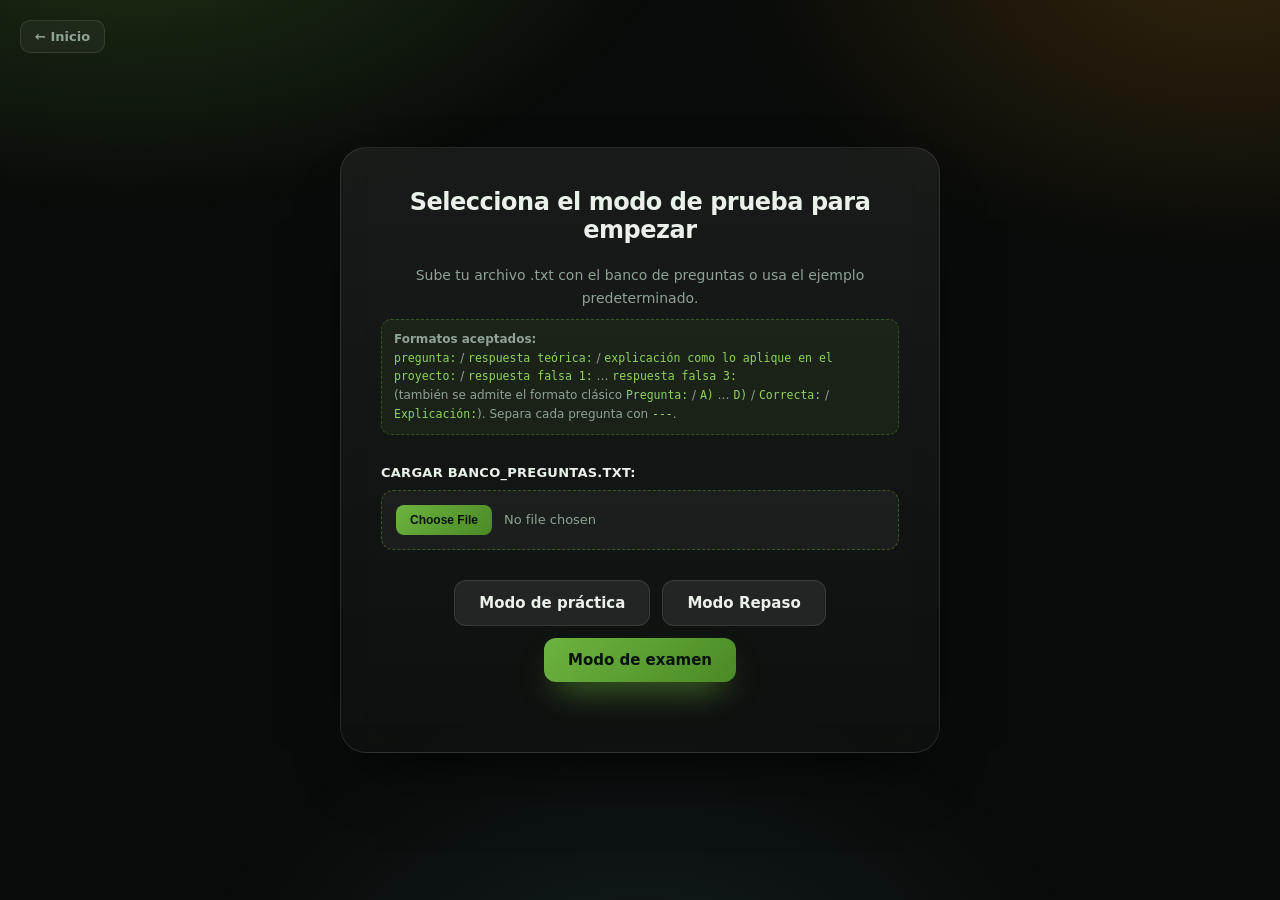
==== examen.html @ 749e82bc "feat: add Spring Java Study Hub with exam simulator and 3D flashcards" ====
<!DOCTYPE html>
<html lang="es">
<head>
    <meta charset="UTF-8">
    <meta name="viewport" content="width=device-width, initial-scale=1.0">
    <title>Simulador de Examen Udemy</title>
    <style>
        /* ============================================================
           PALETA SPRING BOOT · JAVA (dark theme)
           ============================================================ */
        :root {
            --spring: #6DB33F;
            --spring-2: #8FD45E;
            --spring-dark: #4A8A26;
            --java: #F89820;
            --java-2: #FFB454;
            --java-blue: #5382A1;

            --bg: #080B09;
            --surface: rgba(255,255,255,.045);
            --surface-2: rgba(255,255,255,.08);
            --border: rgba(255,255,255,.10);
            --text: #E9F1EA;
            --muted: #8FA396;
            --danger: #E5484D;
            --danger-text: #FF8A8E;

            --udemy-purple: var(--spring);
            --udemy-purple-hover: var(--spring-dark);
            --bg-gray: var(--bg);
            --sidebar-bg: #0b0f0c;
            --text-main: var(--text);
            --text-light: var(--muted);
            --correct-bg: rgba(109,179,63,.15);
            --correct-border: var(--spring);
            --correct-text: var(--spring-2);
            --incorrect-bg: rgba(229,72,77,.15);
            --incorrect-border: var(--danger);
            --incorrect-text: var(--danger-text);
            --border-color: var(--border);
        }

        * {
            box-sizing: border-box;
            margin: 0;
            padding: 0;
            font-family: ui-sans-serif, system-ui, -apple-system, "Segoe UI",
                         Roboto, "Helvetica Neue", Arial, sans-serif;
        }

        html, body { height: 100%; }

        body {
            background-color: var(--bg);
            color: var(--text);
            height: 100vh;
            display: flex;
            flex-direction: column;
            -webkit-font-smoothing: antialiased;
            overflow-x: hidden;
        }

        body::before {
            content: "";
            position: fixed;
            inset: 0;
            z-index: 0;
            pointer-events: none;
            background:
                radial-gradient(900px 520px at 10% -12%, rgba(109,179,63,.24), transparent 62%),
                radial-gradient(820px 520px at 96% -6%, rgba(248,152,32,.18), transparent 62%),
                radial-gradient(760px 620px at 50% 118%, rgba(83,130,161,.16), transparent 62%);
        }

        body > * {
            position: relative;
            z-index: 1;
        }

        * { scrollbar-width: thin; scrollbar-color: rgba(109,179,63,.4) transparent; }
        ::-webkit-scrollbar { width: 8px; height: 8px; }
        ::-webkit-scrollbar-thumb {
            background: rgba(109,179,63,.45);
            border-radius: 99px;
        }
        ::-webkit-scrollbar-track { background: transparent; }

        /* ============================================================
           BOTÓN VOLVER AL INICIO  (NUEVO)
           ============================================================ */
        .back-link {
            color: var(--muted);
            text-decoration: none;
            font-size: 13px;
            font-weight: 700;
            padding: 8px 14px;
            border-radius: 10px;
            background: var(--surface);
            border: 1px solid var(--border);
            display: inline-block;
            transition: background .18s, color .18s, border-color .18s;
        }
        .back-link:hover {
            background: var(--surface-2);
            color: var(--text);
            border-color: rgba(255,255,255,.22);
        }

        /* ============================================================
           PANTALLA DE CONFIGURACIÓN
           ============================================================ */
        #setup-screen {
            display: flex;
            flex-direction: column;
            align-items: center;
            justify-content: center;
            height: 100vh;
            padding: 20px;
            text-align: center;
            position: relative;   /* ← NUEVO: para anclar el botón Inicio */
        }

        .setup-box {
            background: linear-gradient(180deg, rgba(255,255,255,.065), rgba(255,255,255,.022));
            border: 1px solid var(--border);
            padding: 40px;
            border-radius: 26px;
            backdrop-filter: blur(18px);
            -webkit-backdrop-filter: blur(18px);
            box-shadow: 0 34px 70px -38px rgba(0,0,0,.95);
            max-width: 600px;
            width: 100%;
            animation: fadeIn .5s cubic-bezier(.4,.05,.2,1) both;
        }

        .setup-box h1 {
            margin-bottom: 20px;
            font-size: 1.5rem;
            font-weight: 800;
            letter-spacing: -.02em;
            color: var(--text);
        }

        .setup-box p {
            margin-bottom: 30px;
            color: var(--muted);
            font-size: 14px;
            line-height: 1.6;
        }

        .format-hint {
            display: block;
            margin-top: 10px;
            padding: 10px 12px;
            font-size: 12px;
            line-height: 1.55;
            color: var(--muted);
            background: rgba(109,179,63,.07);
            border: 1px dashed rgba(109,179,63,.35);
            border-radius: 10px;
            text-align: left;
        }
        .format-hint code {
            color: var(--spring-2);
            font-family: ui-monospace, SFMono-Regular, Menlo, Consolas, monospace;
            font-size: 11.5px;
        }

        .btn-container {
            display: flex;
            flex-wrap: wrap;
            gap: 12px;
            justify-content: center;
            margin-bottom: 30px;
        }

        /* ============================================================
           BOTONES
           ============================================================ */
        button {
            cursor: pointer;
            border: none;
            border-radius: 12px;
            font-weight: 700;
            padding: 13px 24px;
            font-size: 15px;
            transition: transform .14s, box-shadow .22s, background .22s,
                        opacity .22s, border-color .22s;
            -webkit-tap-highlight-color: transparent;
        }

        button:active:not(:disabled) { transform: scale(.977); }

        button:disabled {
            cursor: not-allowed;
            opacity: .35;
        }

        .btn-primary {
            background: linear-gradient(135deg, var(--spring), var(--spring-dark));
            color: #07130a;
            box-shadow: 0 16px 34px -14px rgba(109,179,63,.95);
        }
        .btn-primary:hover:not(:disabled) {
            box-shadow: 0 20px 40px -14px rgba(109,179,63,1);
        }

        .btn-outline {
            background: var(--surface-2);
            border: 1px solid var(--border);
            color: var(--text);
        }
        .btn-outline:hover:not(:disabled) {
            background: rgba(255,255,255,.13);
            border-color: rgba(255,255,255,.22);
        }

        /* ============================================================
           INPUT FILE
           ============================================================ */
        .file-input-container {
            margin-top: 20px;
            text-align: left;
        }

        .file-input-container label {
            display: block;
            margin-bottom: 10px;
            font-size: 13px;
            font-weight: 800;
            color: var(--text);
            letter-spacing: .02em;
            text-transform: uppercase;
        }

        input[type="file"] {
            color: var(--muted);
            font-size: 13px;
            width: 100%;
            background: var(--surface);
            border: 1.5px dashed rgba(109,179,63,.4);
            border-radius: 12px;
            padding: 14px;
            cursor: pointer;
            transition: border-color .2s, background .2s;
        }
        input[type="file"]:hover {
            border-color: var(--spring);
            background: rgba(109,179,63,.08);
        }
        input[type="file"]::file-selector-button {
            background: linear-gradient(135deg, var(--spring), var(--spring-dark));
            color: #07130a;
            border: none;
            border-radius: 8px;
            padding: 8px 14px;
            font-weight: 800;
            font-size: 12px;
            cursor: pointer;
            margin-right: 12px;
            transition: box-shadow .2s;
        }
        input[type="file"]::file-selector-button:hover {
            box-shadow: 0 8px 20px -8px rgba(109,179,63,.85);
        }

        /* ============================================================
           PANTALLA DEL QUIZ
           ============================================================ */
        #quiz-screen {
            display: none;
            flex: 1;
            overflow: hidden;
        }

        .quiz-layout {
            display: flex;
            height: 100%;
        }

        .sidebar {
            width: 300px;
            background: linear-gradient(180deg, rgba(255,255,255,.03), rgba(255,255,255,.01));
            border-right: 1px solid var(--border);
            color: var(--text);
            display: flex;
            flex-direction: column;
            overflow-y: auto;
            user-select: none;
        }

        .sidebar-header {
            padding: 18px 20px;
            border-bottom: 1px solid var(--border);
            font-size: 12px;
            font-weight: 800;
            letter-spacing: .12em;
            text-transform: uppercase;
            color: var(--muted);
        }

        .question-list {
            list-style: none;
        }

        .question-item {
            padding: 15px 20px;
            border-bottom: 1px solid var(--border);
            font-size: 14px;
            display: flex;
            align-items: center;
            gap: 12px;
            color: var(--text);
            transition: background .18s;
        }
        .question-item:hover { background: var(--surface); }

        .question-item.clickable {
            cursor: pointer;
        }
        .question-item.clickable:hover {
            background: var(--surface-2);
        }

        .question-item.active {
            background: var(--surface-2);
            box-shadow: inset 3px 0 0 var(--spring);
        }

        .status-icon {
            width: 16px;
            height: 16px;
            border-radius: 50%;
            border: 1px solid rgba(255,255,255,.3);
            display: inline-block;
            flex-shrink: 0;
            transition: background .2s, border-color .2s, box-shadow .2s;
        }
        .status-icon.correct {
            background-color: var(--spring);
            border-color: var(--spring);
            box-shadow: 0 0 10px rgba(109,179,63,.6);
        }
        .status-icon.incorrect {
            background-color: var(--danger);
            border-color: var(--danger);
            box-shadow: 0 0 10px rgba(229,72,77,.6);
        }

        .main-content {
            flex: 1;
            display: flex;
            flex-direction: column;
            background: transparent;
            position: relative;
            overflow: hidden;
        }

        .top-bar {
            padding: 15px 30px;
            border-bottom: 1px solid var(--border);
            display: flex;
            justify-content: space-between;
            align-items: center;
            background: transparent;
        }

        .mode-indicator {
            font-size: 11px;
            font-weight: 800;
            letter-spacing: .06em;
            padding: 6px 12px;
            border-radius: 999px;
            background-color: #eceb98;
            color: #3d3c0a;
        }

        .progress-container {
            display: flex;
            align-items: center;
            gap: 15px;
            font-size: 14px;
            color: var(--muted);
            font-weight: 600;
        }

        .progress-bar-bg {
            width: 200px;
            height: 8px;
            background: rgba(255,255,255,.075);
            border-radius: 999px;
            overflow: hidden;
        }

        .progress-bar-fill {
            height: 100%;
            background: linear-gradient(90deg, var(--spring), var(--java));
            box-shadow: 0 0 18px rgba(109,179,63,.75);
            width: 0%;
            border-radius: 999px;
            transition: width .4s cubic-bezier(.4,.05,.2,1);
        }

        .question-area {
            flex: 1;
            padding: 40px;
            overflow-y: auto;
            max-width: 900px;
            margin: 0 auto;
            width: 100%;
        }

        .question-text {
            font-size: 20px;
            font-weight: 800;
            margin-bottom: 30px;
            letter-spacing: -.01em;
            line-height: 1.4;
            color: var(--text);
        }

        .options-list {
            list-style: none;
            display: flex;
            flex-direction: column;
            gap: 15px;
        }

        .option-item {
            border: 1px solid var(--border);
            border-radius: 14px;
            padding: 15px 20px;
            cursor: pointer;
            display: flex;
            align-items: flex-start;
            gap: 15px;
            background: var(--surface);
            transition: background .18s, border-color .18s, transform .14s;
        }

        .option-item:not(.selected-practice):not(.incorrect-practice):not(.selected-exam):hover {
            background: var(--surface-2);
            border-color: rgba(255,255,255,.2);
            transform: translateY(-1px);
        }

        .option-radio {
            width: 20px;
            height: 20px;
            border-radius: 50%;
            border: 2px solid var(--muted);
            margin-top: 2px;
            flex-shrink: 0;
            position: relative;
            transition: background .18s, border-color .18s;
        }

        .option-item.selected-temp {
            background: rgba(109,179,63,.10);
            border-color: var(--spring);
        }
        .option-item.selected-temp .option-radio {
            border-color: var(--spring);
        }
        .option-item.selected-temp .option-radio::after {
            content: '';
            position: absolute;
            top: 4px; left: 4px; right: 4px; bottom: 4px;
            border-radius: 50%;
            background-color: var(--spring);
        }

        .option-item.selected-practice {
            background: rgba(109,179,63,.15);
            border-color: var(--spring);
        }
        .option-item.selected-practice .option-radio {
            border-color: var(--spring);
            background-color: var(--spring);
        }
        .option-item.selected-practice .option-radio::after {
            content: '';
            position: absolute;
            top: 4px; left: 4px; right: 4px; bottom: 4px;
            border-radius: 50%;
            background-color: white;
        }

        .option-item.incorrect-practice {
            background: rgba(229,72,77,.15);
            border-color: var(--danger);
        }
        .option-item.incorrect-practice .option-radio {
            border-color: var(--danger);
        }

        .option-item.selected-exam {
            background: rgba(255,255,255,.08);
            border-color: rgba(255,255,255,.3);
        }
        .option-item.selected-exam .option-radio {
            border-color: var(--text);
            background-color: var(--text);
        }
        .option-item.selected-exam .option-radio::after {
            content: '';
            position: absolute;
            top: 4px; left: 4px; right: 4px; bottom: 4px;
            border-radius: 50%;
            background-color: #080B09;
        }

        .option-text {
            font-size: 16px;
            line-height: 1.5;
            color: var(--text);
        }

        /* ============================================================
           FEEDBACK
           ============================================================ */
        .feedback-container {
            display: none;
            margin-top: 30px;
            border: 1px solid var(--border);
            border-radius: 14px;
            overflow: hidden;
            background: var(--surface);
            animation: fadeIn .35s ease both;
        }

        .feedback-header {
            padding: 15px 20px;
            background: rgba(109,179,63,.15);
            color: var(--spring-2);
            font-weight: 800;
            display: flex;
            align-items: center;
            gap: 10px;
            border-bottom: 1px solid var(--border);
        }
        .feedback-header.incorrect {
            background: rgba(229,72,77,.15);
            color: var(--danger-text);
        }

        .feedback-body {
            padding: 20px;
            background: transparent;
            color: var(--text);
            line-height: 1.6;
        }

        .feedback-explanation {
            margin-top: 15px;
            padding-top: 15px;
            border-top: 1px solid var(--border);
            font-size: 14px;
            line-height: 1.6;
            color: var(--muted);
        }

        .bottom-bar {
            padding: 15px 30px;
            border-top: 1px solid var(--border);
            display: flex;
            justify-content: flex-end;
            gap: 15px;
            background: transparent;
        }

        /* ============================================================
           PANTALLA DE RESULTADOS
           ============================================================ */
        #results-screen {
            display: none;
            flex: 1;
            padding: 40px;
            overflow-y: auto;
            background: transparent;
        }

        .results-container {
            max-width: 800px;
            margin: 0 auto;
            background: linear-gradient(180deg, rgba(255,255,255,.065), rgba(255,255,255,.022));
            border: 1px solid var(--border);
            padding: 40px;
            border-radius: 26px;
            backdrop-filter: blur(18px);
            -webkit-backdrop-filter: blur(18px);
            box-shadow: 0 34px 70px -38px rgba(0,0,0,.95);
            animation: fadeIn .5s cubic-bezier(.4,.05,.2,1) both;
        }

        .results-header {
            text-align: center;
            margin-bottom: 40px;
        }

        .results-header h2 {
            font-size: 1.5rem;
            font-weight: 800;
            letter-spacing: -.02em;
            margin-bottom: 20px;
        }

        .results-container h3 {
            font-size: 1.15rem;
            font-weight: 800;
            letter-spacing: -.01em;
            margin-bottom: 10px;
            color: var(--text);
        }

        .score-circle {
            width: 150px;
            height: 150px;
            border-radius: 50%;
            border: 8px solid var(--spring);
            display: flex;
            flex-direction: column;
            align-items: center;
            justify-content: center;
            margin: 0 auto 20px;
            animation: pulseGlow 2.5s ease-in-out infinite;
        }

        .score-number {
            font-size: 40px;
            font-weight: 800;
            color: var(--spring-2);
            letter-spacing: -.02em;
        }

        .score-circle span {
            color: var(--muted) !important;
        }

        #score-text {
            color: var(--muted);
            line-height: 1.6;
            font-size: 14px;
        }

        .review-list {
            margin-top: 30px;
            display: flex;
            flex-direction: column;
            gap: 20px;
        }

        .review-item {
            border: 1px solid var(--border);
            border-radius: 14px;
            padding: 20px;
            background: var(--surface);
        }

        .review-item.correct-border   { border-left: 5px solid var(--spring); }
        .review-item.incorrect-border { border-left: 5px solid var(--danger); }

        .review-question {
            font-weight: 800;
            margin-bottom: 15px;
            color: var(--text);
            line-height: 1.5;
        }

        .review-answer {
            font-size: 14px;
            margin-bottom: 5px;
            color: var(--text);
            line-height: 1.55;
        }
        .review-answer.correct   { color: var(--spring-2); }
        .review-answer.incorrect { color: var(--danger-text); }

        /* ============================================================
           PAGINACIÓN
           ============================================================ */
        .pagination-controls {
            display: flex;
            justify-content: center;
            align-items: center;
            gap: 8px;
            margin-top: 30px;
            flex-wrap: wrap;
        }

        .page-btn {
            padding: 8px 14px;
            border: 1px solid var(--border);
            background: var(--surface);
            border-radius: 8px;
            cursor: pointer;
            font-size: 14px;
            font-weight: 500;
            color: var(--text);
            transition: background .18s, border-color .18s, transform .14s;
        }

        .page-btn:hover:not(:disabled) {
            background: var(--surface-2);
            border-color: rgba(255,255,255,.22);
        }

        .page-btn.active {
            background: linear-gradient(135deg, var(--spring), var(--spring-dark));
            color: #07130a;
            border-color: var(--spring);
            font-weight: 800;
            box-shadow: 0 10px 22px -10px rgba(109,179,63,.85);
        }

        .page-btn:disabled {
            opacity: .35;
            cursor: not-allowed;
        }

        /* ============================================================
           ANIMACIONES
           ============================================================ */
        @keyframes fadeIn {
            from { opacity: 0; transform: translateY(12px); }
            to   { opacity: 1; transform: translateY(0); }
        }

        @keyframes pulseGlow {
            0%, 100% { box-shadow: 0 0 40px -8px rgba(109,179,63,.5); }
            50%      { box-shadow: 0 0 60px -8px rgba(109,179,63,.85); }
        }

        /* ============================================================
           RESPONSIVE
           ============================================================ */
        @media (max-width: 768px) {
            .sidebar { width: 220px; }
            .question-area { padding: 24px; }
            .top-bar, .bottom-bar { padding: 12px 18px; }
        }

        @media (max-width: 600px) {
            .sidebar { display: none; }
            .btn-container { flex-direction: column; }
            .setup-box { padding: 26px; }
            .results-container { padding: 24px; }
            .question-area { padding: 20px; }
            .question-text { font-size: 17px; }
            .progress-bar-bg { width: 100px; }
            .score-circle { width: 120px; height: 120px; }
            .score-number { font-size: 32px; }
        }
    </style>
</head>
<body>

    <!-- Pantalla de Inicio -->
    <div id="setup-screen">
        <!-- NUEVO: Botón volver al index -->
        <a href="index.html" class="back-link"
           style="position:absolute; top:20px; left:20px;">← Inicio</a>

        <div class="setup-box">
            <h1>Selecciona el modo de prueba para empezar</h1>
            <p>
                Sube tu archivo .txt con el banco de preguntas o usa el ejemplo predeterminado.
                <span class="format-hint">
                    <strong>Formatos aceptados:</strong><br>
                    <code>pregunta:</code> / <code>respuesta teórica:</code> /
                    <code>explicación como lo aplique en el proyecto:</code> /
                    <code>respuesta falsa 1:</code> … <code>respuesta falsa 3:</code><br>
                    (también se admite el formato clásico <code>Pregunta:</code> /
                    <code>A)</code> … <code>D)</code> / <code>Correcta:</code> / <code>Explicación:</code>).
                    Separa cada pregunta con <code>---</code>.
                </span>
            </p>

            <div class="file-input-container">
                <label for="file-upload">Cargar banco_preguntas.txt:</label>
                <input type="file" id="file-upload" accept=".txt">
            </div>

            <div class="btn-container" style="margin-top: 30px;">
                <button class="btn-outline" onclick="startQuiz('practice')">Modo de práctica</button>
                <button class="btn-outline" onclick="startQuiz('review')">Modo Repaso</button>
                <button class="btn-primary" onclick="startQuiz('exam')">Modo de examen</button>
            </div>
        </div>
    </div>

    <!-- Pantalla del Quiz -->
    <div id="quiz-screen">
        <div class="quiz-layout">
            <div class="sidebar">
                <div class="sidebar-header">
                    <span id="sidebar-title">Progreso de la prueba</span>
                </div>
                <ul class="question-list" id="question-list">
                </ul>
            </div>

            <div class="main-content">
                <div class="top-bar">
                    <span class="mode-indicator" id="mode-indicator">Modo de práctica (beta)</span>
                    <div class="progress-container">
                        <span id="progress-text">0/0</span>
                        <div class="progress-bar-bg">
                            <div class="progress-bar-fill" id="progress-fill"></div>
                        </div>
                        <button class="btn-outline" style="padding: 6px 12px; font-size: 14px;" onclick="finishQuiz()">Acabar prueba</button>
                    </div>
                </div>

                <div class="question-area" id="question-area">
                </div>

                <div class="bottom-bar">
                    <button class="btn-outline" id="select-btn" onclick="confirmSelection()">Seleccionar</button>
                    <button class="btn-primary" id="next-btn" onclick="nextQuestion()">Siguiente pregunta &rarr;</button>
                </div>
            </div>
        </div>
    </div>

    <!-- Pantalla de Resultados -->
    <div id="results-screen">
        <div class="results-container">
            <div class="results-header">
                <h2>Resultados de la prueba</h2>
                <div class="score-circle">
                    <span class="score-number" id="final-score">0%</span>
                    <span style="font-size: 14px; color: var(--text-light);">Puntuación</span>
                </div>
                <p id="score-text">Has acertado 0 de 0 preguntas.</p>
            </div>

            <h3>Revisión de respuestas</h3>
            <div class="review-list" id="review-list">
            </div>

            <div class="pagination-controls" id="pagination-controls">
            </div>

            <!-- NUEVO: Botón Volver al inicio junto a "Volver a empezar" -->
            <div style="text-align: center; margin-top: 30px; display: flex; gap: 12px;
                        justify-content: center; flex-wrap: wrap;">
                <a href="index.html" class="back-link"
                   style="padding: 13px 24px; font-size: 15px;">← Volver al inicio</a>
                <button class="btn-primary" onclick="location.reload()">Volver a empezar</button>
            </div>
        </div>
    </div>

    <script>
        // --- DATOS DE EJEMPLO ---
        const DEFAULT_DATA = `pregunta: ¿Qué diferencia hay entre una interfaz y una clase abstracta? ¿Por qué usaste interfaces para los servicios?

respuesta teórica: Una interfaz define un contrato (solo firmas) y permite herencia múltiple; una clase abstracta puede tener estado y lógica compartida, pero solo permite herencia simple. Se usa interfaz cuando se quiere desacoplar el contrato de la implementación y permitir varias implementaciones o mocks.

explicación como lo aplique en el proyecto: Definí AerolineaService, ClienteService, VentaService, etc., como interfaces y su implementación en service/impl/*Impl.java. Esto permitió que los controllers dependan del contrato y no de la implementación, facilitando tests (Mockito mockea la interfaz) y el principio de inversión de dependencias (SOLID).

respuesta falsa 1: Una interfaz y una clase abstracta son casi lo mismo; la diferencia principal es que la clase abstracta permite herencia múltiple y la interfaz solo herencia simple. Por eso usé interfaces para los servicios: así podía heredar de varias clases abstractas y reutilizar código.

respuesta falsa 2: La interfaz sirve para definir atributos y constructores compartidos, mientras que la clase abstracta solo tiene métodos sin cuerpo. Usé interfaces en los servicios porque Spring solo puede inyectar interfaces y no clases concretas.

respuesta falsa 3: Una clase abstracta es mejor para desacoplar porque permite instanciarse directamente, y la interfaz solo sirve para documentar. Usé interfaces porque Mockito no puede mockear clases abstractas y necesitaba obligatoriamente mocks en todos los servicios.

---

pregunta: ¿Por qué usas record para los DTOs y no clases tradicionales?

respuesta teórica: record (Java 16+) es un tipo inmutable que genera automáticamente constructor, equals, hashCode y toString. Ideal para DTOs que solo transportan datos y no deben mutarse.

explicación como lo aplique en el proyecto: Todos los *Request y *Response (AerolineaRequest, VentaResponse, LoginResponse, PageResponse<T>, etc.) son record. Así los DTOs son inmutables por diseño, más legibles y con menos boilerplate. Ejemplo: public record LoginResponse(String token, String type, Long userId, ...) {}. Los *FilterRequest también son records porque solo agrupan parámetros de búsqueda.

respuesta falsa 1: Uso record porque es una clase mutable más liviana que una clase tradicional; genera setters automáticamente y permite cambiar los datos del DTO después de crearlo, lo cual es cómodo para actualizar respuestas.

respuesta falsa 2: Uso record porque reemplaza a las entidades JPA y evita tener que anotar con @Entity; así el DTO se guarda directo en la base de datos y no necesito mapper. Además, record no genera equals ni hashCode, lo que lo hace más rápido.

respuesta falsa 3: Uso record porque permite herencia múltiple y tiene constructores telescópicos automáticos. Es ideal para DTOs mutables con muchos campos, y como no tiene toString, evita exponer datos sensibles en logs.

---`;

        // --- ESTADO GLOBAL ---
        let questions = [];
        let currentQuestionIndex = 0;
        let userAnswers = [];
        let tempUserAnswers = [];
        let quizMode = 'practice';

        let reviewPage = 1;
        const itemsPerPage = 5;

        document.getElementById('file-upload').addEventListener('change', function(e) {
            const file = e.target.files[0];
            if (!file) return;

            const reader = new FileReader();
            reader.onload = function(e) {
                const text = e.target.result;
                parseQuestions(text);
                if (questions.length === 0) {
                    alert('No se encontraron preguntas válidas en el archivo. Revisa el formato.');
                } else {
                    alert(`Archivo cargado correctamente (${questions.length} preguntas). Ya puedes iniciar el modo de práctica, repaso o examen.`);
                }
            };
            reader.readAsText(file);
        });

        function parseQuestions(text) {
            questions = [];
            const normalized = text.replace(/\r\n?/g, '\n');
            const blocks = normalized.split(/\n\s*-{3,}\s*(?=\n|$)/);

            blocks.forEach(block => {
                if (!block.trim()) return;

                const isNewFormat =
                    /respuesta\s+te[oó]rica\s*:/i.test(block) ||
                    /respuesta\s+falsa/i.test(block);

                const q = isNewFormat
                    ? parseNewFormatBlock(block)
                    : parseOldFormatBlock(block);

                if (q && q.question && q.options.length >= 2) {
                    questions.push(q);
                }
            });
        }

        function parseNewFormatBlock(block) {
            const data = {
                question: '',
                theory: '',
                explanation: '',
                falses: []
            };

            let currentField = null;

            const appendToCurrent = (extra) => {
                if (currentField === 'question')      data.question      += ' ' + extra;
                else if (currentField === 'theory')    data.theory        += ' ' + extra;
                else if (currentField === 'explanation') data.explanation += ' ' + extra;
                else if (currentField === 'false' && data.falses.length) {
                    data.falses[data.falses.length - 1] += ' ' + extra;
                }
            };

            block.split('\n').forEach(raw => {
                const line = raw.trim();
                if (!line) return;
                if (/^-{3,}$/.test(line)) return;

                let m;

                if ((m = line.match(/^pregunta\s*:\s*(.*)$/i))) {
                    currentField = 'question';
                    data.question = m[1].trim();
                    return;
                }

                if ((m = line.match(/^respuesta\s+te[oó]rica\s*:\s*(.*)$/i))) {
                    currentField = 'theory';
                    data.theory = m[1].trim();
                    return;
                }

                if ((m = line.match(/^explicaci[oó]n(\s+como\s+lo\s+apliqu[eé]\s+en\s+el\s+proyecto)?\s*:\s*(.*)$/i))) {
                    currentField = 'explanation';
                    data.explanation = m[2].trim();
                    return;
                }

                if ((m = line.match(/^respuesta\s+falsa(?:\s*\d+)?\s*:\s*(.*)$/i))) {
                    currentField = 'false';
                    data.falses.push(m[1].trim());
                    return;
                }

                if (currentField) appendToCurrent(line);
            });

            if (!data.question || !data.theory) return null;

            const options = [
                { text: data.theory, isCorrect: true },
                ...data.falses
                    .filter(t => t && t.length > 0)
                    .map(t => ({ text: t, isCorrect: false }))
            ];

            return {
                question: data.question,
                options: options,
                explanation: data.explanation || data.theory,
                explanationLabel: 'Aplicación en el proyecto'
            };
        }

        function parseOldFormatBlock(block) {
            const obj = {
                question: '',
                options: [],
                explanation: '',
                explanationLabel: 'Explicación'
            };

            let correctLetter = '';
            let currentField = null;

            block.split('\n').forEach(raw => {
                const line = raw.trim();
                if (!line) return;
                if (/^-{3,}$/.test(line)) return;

                let m;

                if ((m = line.match(/^pregunta\s*:\s*(.*)$/i))) {
                    currentField = 'question';
                    obj.question = m[1].trim();
                } else if ((m = line.match(/^([A-D])\)\s*(.*)$/i))) {
                    currentField = 'option';
                    obj.options.push({
                        letter: m[1].toUpperCase(),
                        text: m[2].trim(),
                        isCorrect: false
                    });
                } else if ((m = line.match(/^correcta\s*:\s*(.*)$/i))) {
                    currentField = 'correct';
                    correctLetter = m[1].trim().toUpperCase().charAt(0);
                } else if ((m = line.match(/^explicaci[oó]n\s*:\s*(.*)$/i))) {
                    currentField = 'explanation';
                    obj.explanation = m[1].trim();
                } else {
                    if (currentField === 'question') {
                        obj.question += ' ' + line;
                    } else if (currentField === 'option' && obj.options.length) {
                        obj.options[obj.options.length - 1].text += ' ' + line;
                    } else if (currentField === 'explanation') {
                        obj.explanation += ' ' + line;
                    }
                }
            });

            obj.options.forEach(opt => {
                if (opt.letter === correctLetter) opt.isCorrect = true;
            });

            if (!obj.question || obj.options.length === 0) return null;

            return obj;
        }

        function shuffleArray(array) {
            for (let i = array.length - 1; i > 0; i--) {
                const j = Math.floor(Math.random() * (i + 1));
                [array[i], array[j]] = [array[j], array[i]];
            }
            return array;
        }

        function startQuiz(mode) {
            quizMode = mode;

            if (questions.length === 0) {
                parseQuestions(DEFAULT_DATA);
            }

            if (questions.length === 0) {
                alert('No hay preguntas cargadas. Sube un archivo .txt válido.');
                return;
            }

            questions = shuffleArray(questions);

            questions.forEach(q => {
                q.options = shuffleArray(q.options);
            });

            userAnswers = new Array(questions.length).fill(null);
            tempUserAnswers = new Array(questions.length).fill(null);
            currentQuestionIndex = 0;

            document.getElementById('setup-screen').style.display = 'none';
            document.getElementById('quiz-screen').style.display = 'flex';

            const modeIndicator = document.getElementById('mode-indicator');
            if (quizMode === 'practice') {
                modeIndicator.textContent = 'Modo de práctica (beta)';
                modeIndicator.style.backgroundColor = '#eceb98';
                modeIndicator.style.color = '#3d3c0a';
            } else if (quizMode === 'review') {
                modeIndicator.textContent = 'Modo Repaso';
                modeIndicator.style.backgroundColor = 'rgba(248,152,32,.15)';
                modeIndicator.style.color = 'var(--java-2)';
            } else {
                modeIndicator.textContent = 'Modo de examen';
                modeIndicator.style.backgroundColor = '#e6f4ea';
                modeIndicator.style.color = '#1e6055';
            }

            renderSidebar();
            renderQuestion();
        }

        function jumpToQuestion(index) {
            if (quizMode !== 'review') return;
            currentQuestionIndex = index;
            renderSidebar();
            renderQuestion();
            document.getElementById('question-area').scrollTop = 0;
        }

        function renderSidebar() {
            const list = document.getElementById('question-list');
            list.innerHTML = '';

            questions.forEach((q, index) => {
                const li = document.createElement('li');

                const clickableClass = quizMode === 'review' ? 'clickable' : '';
                li.className = `question-item ${index === currentQuestionIndex ? 'active' : ''} ${clickableClass}`;

                if (quizMode === 'review') {
                    li.onclick = () => jumpToQuestion(index);
                }

                let statusIcon = '<span class="status-icon"></span>';
                if (userAnswers[index] !== null) {
                    if (quizMode === 'practice') {
                        const selectedOpt = q.options[userAnswers[index]];
                        if (selectedOpt.isCorrect) {
                            statusIcon = '<span class="status-icon correct"></span>';
                        } else {
                            statusIcon = '<span class="status-icon incorrect"></span>';
                        }
                    } else if (quizMode === 'exam') {
                        statusIcon = '<span class="status-icon" style="background-color: var(--spring); border-color: var(--spring);"></span>';
                    }
                }

                li.innerHTML = `
                    ${statusIcon}
                    <div>
                        <div style="font-size: 12px; color: #a1a3a5; margin-bottom: 4px;">Pregunta ${index + 1}</div>
                        <div style="white-space: nowrap; overflow: hidden; text-overflow: ellipsis; max-width: 200px; opacity: 0.8;">${q.question}</div>
                    </div>
                `;
                list.appendChild(li);
            });
        }

        function renderQuestion() {
            const q = questions[currentQuestionIndex];
            const area = document.getElementById('question-area');
            const isConfirmed = userAnswers[currentQuestionIndex] !== null;
            const activeSelection = isConfirmed ? userAnswers[currentQuestionIndex] : tempUserAnswers[currentQuestionIndex];

            document.getElementById('progress-text').textContent = `${currentQuestionIndex + 1}/${questions.length}`;
            document.getElementById('progress-fill').style.width = `${((currentQuestionIndex + 1) / questions.length) * 100}%`;

            let html = `
                <div class="question-text">
                    <span style="font-size: 14px; color: var(--text-light); display: block; margin-bottom: 10px;">Pregunta ${currentQuestionIndex + 1}:</span>
                    ${q.question}
                </div>
                <ul class="options-list">
            `;

            q.options.forEach((opt, index) => {
                let optionClass = 'option-item';

                if (quizMode === 'review') {
                    if (opt.isCorrect) {
                        optionClass += ' selected-practice';
                    }
                } else {
                    if (activeSelection === index) {
                        if (isConfirmed) {
                            if (quizMode === 'practice') {
                                optionClass += opt.isCorrect ? ' selected-practice' : ' incorrect-practice';
                            } else {
                                optionClass += ' selected-exam';
                            }
                        } else {
                            optionClass += ' selected-temp';
                        }
                    } else if (isConfirmed && quizMode === 'practice' && opt.isCorrect) {
                        optionClass += ' selected-practice';
                    }
                }

                html += `
                    <li class="${optionClass}" ${quizMode !== 'review' ? `onclick="selectOption(${index})"` : ''}>
                        <div class="option-radio"></div>
                        <div class="option-text">${opt.text}</div>
                    </li>
                `;
            });

            html += `</ul>`;

            html += `
                <div class="feedback-container" id="feedback-container">
                    <div class="feedback-header" id="feedback-header">
                        <span id="feedback-title">Respuesta correcta</span>
                    </div>
                    <div class="feedback-body">
                        <div id="feedback-correct-answer"></div>
                        <div class="feedback-explanation" id="feedback-explanation"></div>
                    </div>
                </div>
            `;

            area.innerHTML = html;

            const feedbackContainer = document.getElementById('feedback-container');
            const selectBtn = document.getElementById('select-btn');
            const nextBtn = document.getElementById('next-btn');
            const explanationLabel = q.explanationLabel || 'Explicación';

            if (quizMode === 'review') {
                feedbackContainer.style.display = 'block';
                const header = document.getElementById('feedback-header');
                const title = document.getElementById('feedback-title');
                const correctAnswerDiv = document.getElementById('feedback-correct-answer');
                const explanationDiv = document.getElementById('feedback-explanation');

                const correctOpt = q.options.find(o => o.isCorrect);

                header.classList.remove('incorrect');
                title.textContent = 'Respuesta';
                correctAnswerDiv.innerHTML = `<strong>${correctOpt ? correctOpt.text : ''}</strong>`;
                explanationDiv.innerHTML = `<strong>${explanationLabel}</strong><br>${q.explanation}`;

                selectBtn.style.display = 'none';
                nextBtn.disabled = false;

            } else {
                selectBtn.style.display = 'inline-block';
                if (quizMode === 'practice' && isConfirmed) {
                    showFeedback();
                } else {
                    feedbackContainer.style.display = 'none';
                }

                if (isConfirmed) {
                    selectBtn.disabled = true;
                    nextBtn.disabled = false;
                } else {
                    selectBtn.disabled = (activeSelection === null);
                    nextBtn.disabled = true;
                }
            }

            if (currentQuestionIndex === questions.length - 1) {
                nextBtn.textContent = 'Finalizar prueba';
            } else {
                nextBtn.textContent = 'Siguiente pregunta →';
            }
        }

        function selectOption(optionIndex) {
            if (quizMode === 'review') return;
            if (userAnswers[currentQuestionIndex] !== null) return;
            tempUserAnswers[currentQuestionIndex] = optionIndex;
            renderQuestion();
        }

        function confirmSelection() {
            if (quizMode === 'review') return;
            const tempIndex = tempUserAnswers[currentQuestionIndex];
            if (tempIndex === null) return;
            userAnswers[currentQuestionIndex] = tempIndex;
            renderSidebar();
            renderQuestion();
        }

        function showFeedback() {
            const q = questions[currentQuestionIndex];
            const selectedIndex = userAnswers[currentQuestionIndex];
            const selectedOpt = q.options[selectedIndex];
            const correctOpt = q.options.find(o => o.isCorrect);
            const explanationLabel = q.explanationLabel || 'Explicación';

            const container = document.getElementById('feedback-container');
            const header = document.getElementById('feedback-header');
            const title = document.getElementById('feedback-title');
            const correctAnswerDiv = document.getElementById('feedback-correct-answer');
            const explanationDiv = document.getElementById('feedback-explanation');

            container.style.display = 'block';

            if (selectedOpt.isCorrect) {
                header.classList.remove('incorrect');
                title.textContent = 'Respuesta correcta';
                correctAnswerDiv.innerHTML = `<strong>${correctOpt.text}</strong>`;
            } else {
                header.classList.add('incorrect');
                title.textContent = 'Respuesta incorrecta';
                correctAnswerDiv.innerHTML = `<strong>La respuesta correcta es:</strong><br>${correctOpt.text}`;
            }

            explanationDiv.innerHTML = `<strong>${explanationLabel}</strong><br>${q.explanation}`;
        }

        function nextQuestion() {
            if (quizMode !== 'review' && userAnswers[currentQuestionIndex] === null) {
                alert("Por favor, selecciona una respuesta y haz clic en el botón 'Seleccionar' antes de continuar.");
                return;
            }

            if (currentQuestionIndex < questions.length - 1) {
                currentQuestionIndex++;
                renderSidebar();
                renderQuestion();
                document.getElementById('question-area').scrollTop = 0;
            } else {
                finishQuiz();
            }
        }

        function finishQuiz() {
            if (quizMode === 'exam') {
                const unanswered = userAnswers.filter(a => a === null).length;
                if (unanswered > 0) {
                    if (!confirm(`Tienes ${unanswered} preguntas sin responder o sin confirmar. ¿Estás seguro de que quieres finalizar?`)) {
                        return;
                    }
                }
            }

            document.getElementById('quiz-screen').style.display = 'none';
            document.getElementById('results-screen').style.display = 'block';

            if (quizMode === 'review') {
                document.getElementById('final-score').textContent = '100%';
                document.getElementById('score-text').textContent = `Has completado el repaso de las ${questions.length} preguntas.`;
            } else {
                let correctCount = 0;
                questions.forEach((q, index) => {
                    const selectedIndex = userAnswers[index];
                    const selectedOpt = selectedIndex !== null ? q.options[selectedIndex] : null;
                    if (selectedOpt && selectedOpt.isCorrect) correctCount++;
                });

                const scorePercentage = Math.round((correctCount / questions.length) * 100);
                document.getElementById('final-score').textContent = `${scorePercentage}%`;
                document.getElementById('score-text').textContent = `Has acertado ${correctCount} de ${questions.length} preguntas.`;
            }

            reviewPage = 1;
            renderReviewPage();
        }

        function renderReviewPage() {
            const reviewList = document.getElementById('review-list');
            reviewList.innerHTML = '';

            const startIndex = (reviewPage - 1) * itemsPerPage;
            const endIndex = Math.min(startIndex + itemsPerPage, questions.length);

            for (let i = startIndex; i < endIndex; i++) {
                const q = questions[i];
                const selectedIndex = userAnswers[i];
                const selectedOpt = selectedIndex !== null ? q.options[selectedIndex] : null;
                const correctOpt = q.options.find(o => o.isCorrect);
                const explanationLabel = q.explanationLabel || 'Explicación';

                const isCorrect = quizMode === 'review' ? true : (selectedOpt && selectedOpt.isCorrect);

                const div = document.createElement('div');
                div.className = `review-item ${isCorrect ? 'correct-border' : 'incorrect-border'}`;

                let answerHtml = '';

                if (quizMode === 'review') {
                    answerHtml = `<div class="review-answer correct">
                        <strong>Respuesta:</strong> ${correctOpt ? correctOpt.text : ''}
                    </div>`;
                } else if (selectedOpt) {
                    answerHtml = `<div class="review-answer ${isCorrect ? 'correct' : 'incorrect'}">
                        <strong>Tu respuesta:</strong> ${selectedOpt.text}
                    </div>`;
                } else {
                    answerHtml = `<div class="review-answer incorrect"><strong>Tu respuesta:</strong> No respondida</div>`;
                }

                if (!isCorrect && quizMode !== 'review') {
                    answerHtml += `<div class="review-answer correct">
                        <strong>Respuesta correcta:</strong> ${correctOpt ? correctOpt.text : ''}
                    </div>`;
                }

                div.innerHTML = `
                    <div class="review-question">Pregunta ${i + 1}: ${q.question}</div>
                    ${answerHtml}
                    <div class="review-answer" style="margin-top: 10px; color: var(--text-light);">
                        <strong>${explanationLabel}:</strong> ${q.explanation}
                    </div>
                `;
                reviewList.appendChild(div);
            }

            renderPaginationControls();
        }

        function renderPaginationControls() {
            const controls = document.getElementById('pagination-controls');
            controls.innerHTML = '';

            const totalPages = Math.ceil(questions.length / itemsPerPage);

            const prevBtn = document.createElement('button');
            prevBtn.className = 'page-btn';
            prevBtn.textContent = 'Anterior';
            prevBtn.disabled = reviewPage === 1;
            prevBtn.onclick = () => {
                reviewPage--;
                renderReviewPage();
                document.getElementById('results-screen').scrollTop = 0;
            };
            controls.appendChild(prevBtn);

            for (let i = 1; i <= totalPages; i++) {
                const pageBtn = document.createElement('button');
                pageBtn.className = `page-btn ${i === reviewPage ? 'active' : ''}`;
                pageBtn.textContent = i;
                pageBtn.onclick = () => {
                    reviewPage = i;
                    renderReviewPage();
                    document.getElementById('results-screen').scrollTop = 0;
                };
                controls.appendChild(pageBtn);
            }

            const nextBtn = document.createElement('button');
            nextBtn.className = 'page-btn';
            nextBtn.textContent = 'Siguiente';
            nextBtn.disabled = reviewPage === totalPages;
            nextBtn.onclick = () => {
                reviewPage++;
                renderReviewPage();
                document.getElementById('results-screen').scrollTop = 0;
            };
            controls.appendChild(nextBtn);
        }
    </script>
</body>
</html>
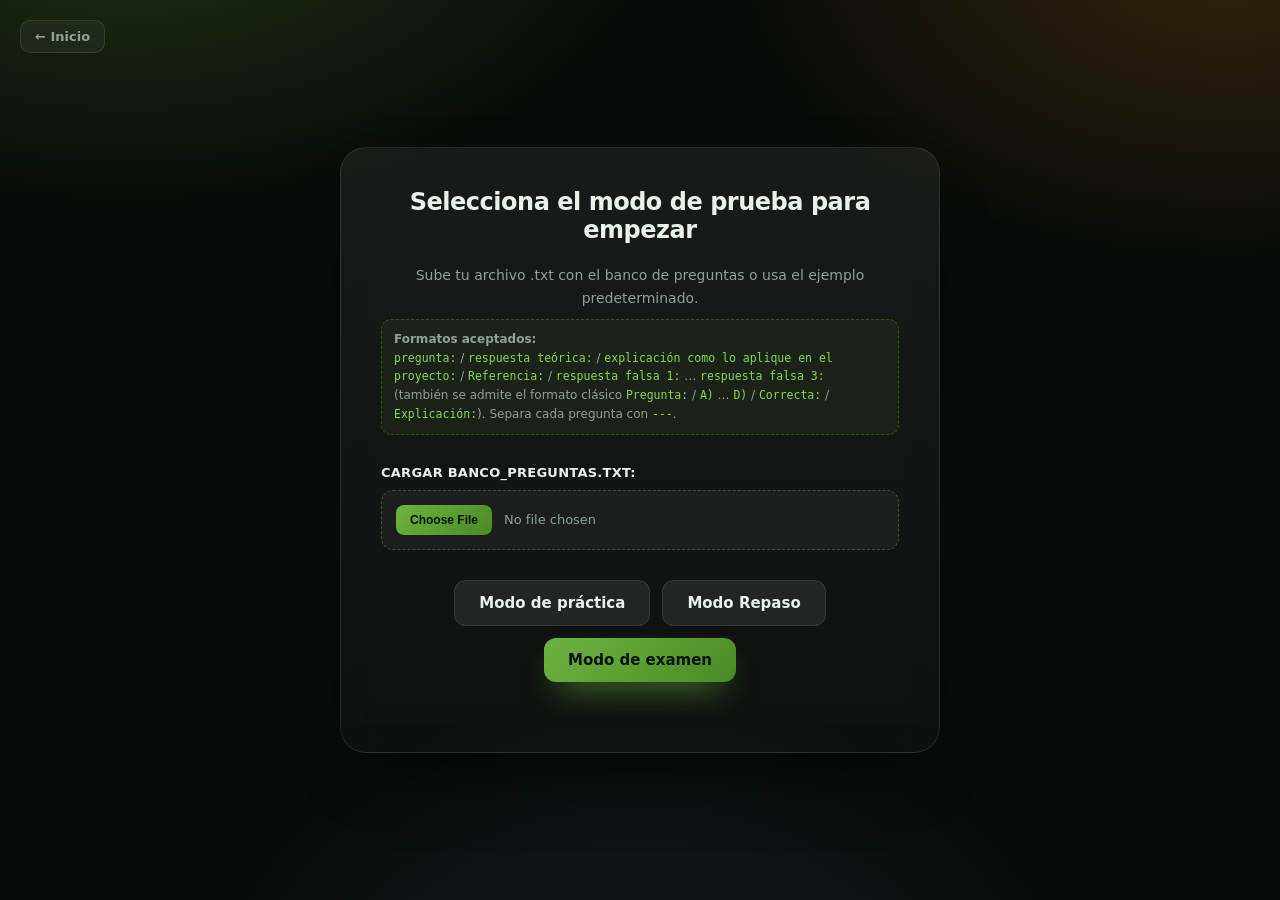
==== commit a9c4e19a: "feat(ui): mostrar bloque Referencia tras la explicación en examen y flashcards" ====
--- a/examen.html
+++ b/examen.html
@@ -86,7 +86,7 @@
         ::-webkit-scrollbar-track { background: transparent; }
 
         /* ============================================================
-           BOTÓN VOLVER AL INICIO  (NUEVO)
+           BOTÓN VOLVER AL INICIO
            ============================================================ */
         .back-link {
             color: var(--muted);
@@ -117,7 +117,7 @@
             height: 100vh;
             padding: 20px;
             text-align: center;
-            position: relative;   /* ← NUEVO: para anclar el botón Inicio */
+            position: relative;
         }
 
         .setup-box {
@@ -551,6 +551,7 @@
             line-height: 1.6;
         }
 
+        /* Bloque explicación: sin borde superior para que quede pegado a la referencia */
         .feedback-explanation {
             margin-top: 15px;
             padding-top: 15px;
@@ -558,6 +559,22 @@
             font-size: 14px;
             line-height: 1.6;
             color: var(--muted);
+        }
+
+        /* Referencia: aparece justo después de la explicación */
+        .feedback-reference {
+            margin-top: 12px;
+            padding: 12px 14px;
+            border-radius: 10px;
+            border: 1px dashed rgba(248,152,32,.45);
+            background: rgba(248,152,32,.07);
+            font-size: 14px;
+            line-height: 1.6;
+            color: var(--java-2);
+        }
+        .feedback-reference strong {
+            color: var(--java-2);
+            font-weight: 800;
         }
 
         .bottom-bar {
@@ -676,6 +693,22 @@
         .review-answer.correct   { color: var(--spring-2); }
         .review-answer.incorrect { color: var(--danger-text); }
 
+        /* Referencia en la revisión: justo después de la explicación */
+        .review-reference {
+            margin-top: 12px;
+            padding: 10px 14px;
+            border-radius: 10px;
+            border: 1px dashed rgba(248,152,32,.45);
+            background: rgba(248,152,32,.07);
+            font-size: 13.5px;
+            line-height: 1.55;
+            color: var(--java-2);
+        }
+        .review-reference strong {
+            color: var(--java-2);
+            font-weight: 800;
+        }
+
         /* ============================================================
            PAGINACIÓN
            ============================================================ */
@@ -757,7 +790,6 @@
 
     <!-- Pantalla de Inicio -->
     <div id="setup-screen">
-        <!-- NUEVO: Botón volver al index -->
         <a href="index.html" class="back-link"
            style="position:absolute; top:20px; left:20px;">← Inicio</a>
 
@@ -769,6 +801,7 @@
                     <strong>Formatos aceptados:</strong><br>
                     <code>pregunta:</code> / <code>respuesta teórica:</code> /
                     <code>explicación como lo aplique en el proyecto:</code> /
+                    <code>Referencia:</code> /
                     <code>respuesta falsa 1:</code> … <code>respuesta falsa 3:</code><br>
                     (también se admite el formato clásico <code>Pregunta:</code> /
                     <code>A)</code> … <code>D)</code> / <code>Correcta:</code> / <code>Explicación:</code>).
@@ -842,7 +875,6 @@
             <div class="pagination-controls" id="pagination-controls">
             </div>
 
-            <!-- NUEVO: Botón Volver al inicio junto a "Volver a empezar" -->
             <div style="text-align: center; margin-top: 30px; display: flex; gap: 12px;
                         justify-content: center; flex-wrap: wrap;">
                 <a href="index.html" class="back-link"
@@ -860,6 +892,8 @@
 
 explicación como lo aplique en el proyecto: Definí AerolineaService, ClienteService, VentaService, etc., como interfaces y su implementación en service/impl/*Impl.java. Esto permitió que los controllers dependan del contrato y no de la implementación, facilitando tests (Mockito mockea la interfaz) y el principio de inversión de dependencias (SOLID).
 
+Referencia: AerolineaService, AerolineaServiceImpl, VentaService.
+
 respuesta falsa 1: Una interfaz y una clase abstracta son casi lo mismo; la diferencia principal es que la clase abstracta permite herencia múltiple y la interfaz solo herencia simple. Por eso usé interfaces para los servicios: así podía heredar de varias clases abstractas y reutilizar código.
 
 respuesta falsa 2: La interfaz sirve para definir atributos y constructores compartidos, mientras que la clase abstracta solo tiene métodos sin cuerpo. Usé interfaces en los servicios porque Spring solo puede inyectar interfaces y no clases concretas.
@@ -873,6 +907,8 @@
 respuesta teórica: record (Java 16+) es un tipo inmutable que genera automáticamente constructor, equals, hashCode y toString. Ideal para DTOs que solo transportan datos y no deben mutarse.
 
 explicación como lo aplique en el proyecto: Todos los *Request y *Response (AerolineaRequest, VentaResponse, LoginResponse, PageResponse<T>, etc.) son record. Así los DTOs son inmutables por diseño, más legibles y con menos boilerplate. Ejemplo: public record LoginResponse(String token, String type, Long userId, ...) {}. Los *FilterRequest también son records porque solo agrupan parámetros de búsqueda.
+
+Referencia: AerolineaRequest, LoginResponse, PageResponse.
 
 respuesta falsa 1: Uso record porque es una clase mutable más liviana que una clase tradicional; genera setters automáticamente y permite cambiar los datos del DTO después de crearlo, lo cual es cómodo para actualizar respuestas.
 
@@ -936,6 +972,7 @@
                 question: '',
                 theory: '',
                 explanation: '',
+                reference: '',
                 falses: []
             };
 
@@ -945,6 +982,7 @@
                 if (currentField === 'question')      data.question      += ' ' + extra;
                 else if (currentField === 'theory')    data.theory        += ' ' + extra;
                 else if (currentField === 'explanation') data.explanation += ' ' + extra;
+                else if (currentField === 'reference') data.reference    += ' ' + extra;
                 else if (currentField === 'false' && data.falses.length) {
                     data.falses[data.falses.length - 1] += ' ' + extra;
                 }
@@ -972,6 +1010,12 @@
                 if ((m = line.match(/^explicaci[oó]n(\s+como\s+lo\s+apliqu[eé]\s+en\s+el\s+proyecto)?\s*:\s*(.*)$/i))) {
                     currentField = 'explanation';
                     data.explanation = m[2].trim();
+                    return;
+                }
+
+                if ((m = line.match(/^referencia\s*:\s*(.*)$/i))) {
+                    currentField = 'reference';
+                    data.reference = m[1].trim();
                     return;
                 }
 
@@ -997,6 +1041,7 @@
                 question: data.question,
                 options: options,
                 explanation: data.explanation || data.theory,
+                reference: data.reference || '',
                 explanationLabel: 'Aplicación en el proyecto'
             };
         }
@@ -1006,6 +1051,7 @@
                 question: '',
                 options: [],
                 explanation: '',
+                reference: '',
                 explanationLabel: 'Explicación'
             };
 
@@ -1035,6 +1081,9 @@
                 } else if ((m = line.match(/^explicaci[oó]n\s*:\s*(.*)$/i))) {
                     currentField = 'explanation';
                     obj.explanation = m[1].trim();
+                } else if ((m = line.match(/^referencia\s*:\s*(.*)$/i))) {
+                    currentField = 'reference';
+                    obj.reference = m[1].trim();
                 } else {
                     if (currentField === 'question') {
                         obj.question += ' ' + line;
@@ -1042,6 +1091,8 @@
                         obj.options[obj.options.length - 1].text += ' ' + line;
                     } else if (currentField === 'explanation') {
                         obj.explanation += ' ' + line;
+                    } else if (currentField === 'reference') {
+                        obj.reference += ' ' + line;
                     }
                 }
             });
@@ -1212,6 +1263,7 @@
                     <div class="feedback-body">
                         <div id="feedback-correct-answer"></div>
                         <div class="feedback-explanation" id="feedback-explanation"></div>
+                        <div class="feedback-reference" id="feedback-reference" style="display:none;"></div>
                     </div>
                 </div>
             `;
@@ -1229,6 +1281,7 @@
                 const title = document.getElementById('feedback-title');
                 const correctAnswerDiv = document.getElementById('feedback-correct-answer');
                 const explanationDiv = document.getElementById('feedback-explanation');
+                const referenceDiv = document.getElementById('feedback-reference');
 
                 const correctOpt = q.options.find(o => o.isCorrect);
 
@@ -1236,6 +1289,13 @@
                 title.textContent = 'Respuesta';
                 correctAnswerDiv.innerHTML = `<strong>${correctOpt ? correctOpt.text : ''}</strong>`;
                 explanationDiv.innerHTML = `<strong>${explanationLabel}</strong><br>${q.explanation}`;
+
+                if (q.reference && q.reference.trim()) {
+                    referenceDiv.style.display = 'block';
+                    referenceDiv.innerHTML = `<strong>Referencia:</strong> ${q.reference}`;
+                } else {
+                    referenceDiv.style.display = 'none';
+                }
 
                 selectBtn.style.display = 'none';
                 nextBtn.disabled = false;
@@ -1292,6 +1352,7 @@
             const title = document.getElementById('feedback-title');
             const correctAnswerDiv = document.getElementById('feedback-correct-answer');
             const explanationDiv = document.getElementById('feedback-explanation');
+            const referenceDiv = document.getElementById('feedback-reference');
 
             container.style.display = 'block';
 
@@ -1306,6 +1367,13 @@
             }
 
             explanationDiv.innerHTML = `<strong>${explanationLabel}</strong><br>${q.explanation}`;
+
+            if (q.reference && q.reference.trim()) {
+                referenceDiv.style.display = 'block';
+                referenceDiv.innerHTML = `<strong>Referencia:</strong> ${q.reference}`;
+            } else {
+                referenceDiv.style.display = 'none';
+            }
         }
 
         function nextQuestion() {
@@ -1396,12 +1464,18 @@
                     </div>`;
                 }
 
+                // Referencia mostrada justo después de la explicación
+                const referenceHtml = (q.reference && q.reference.trim())
+                    ? `<div class="review-reference"><strong>Referencia:</strong> ${q.reference}</div>`
+                    : '';
+
                 div.innerHTML = `
                     <div class="review-question">Pregunta ${i + 1}: ${q.question}</div>
                     ${answerHtml}
                     <div class="review-answer" style="margin-top: 10px; color: var(--text-light);">
                         <strong>${explanationLabel}:</strong> ${q.explanation}
                     </div>
+                    ${referenceHtml}
                 `;
                 reviewList.appendChild(div);
             }
